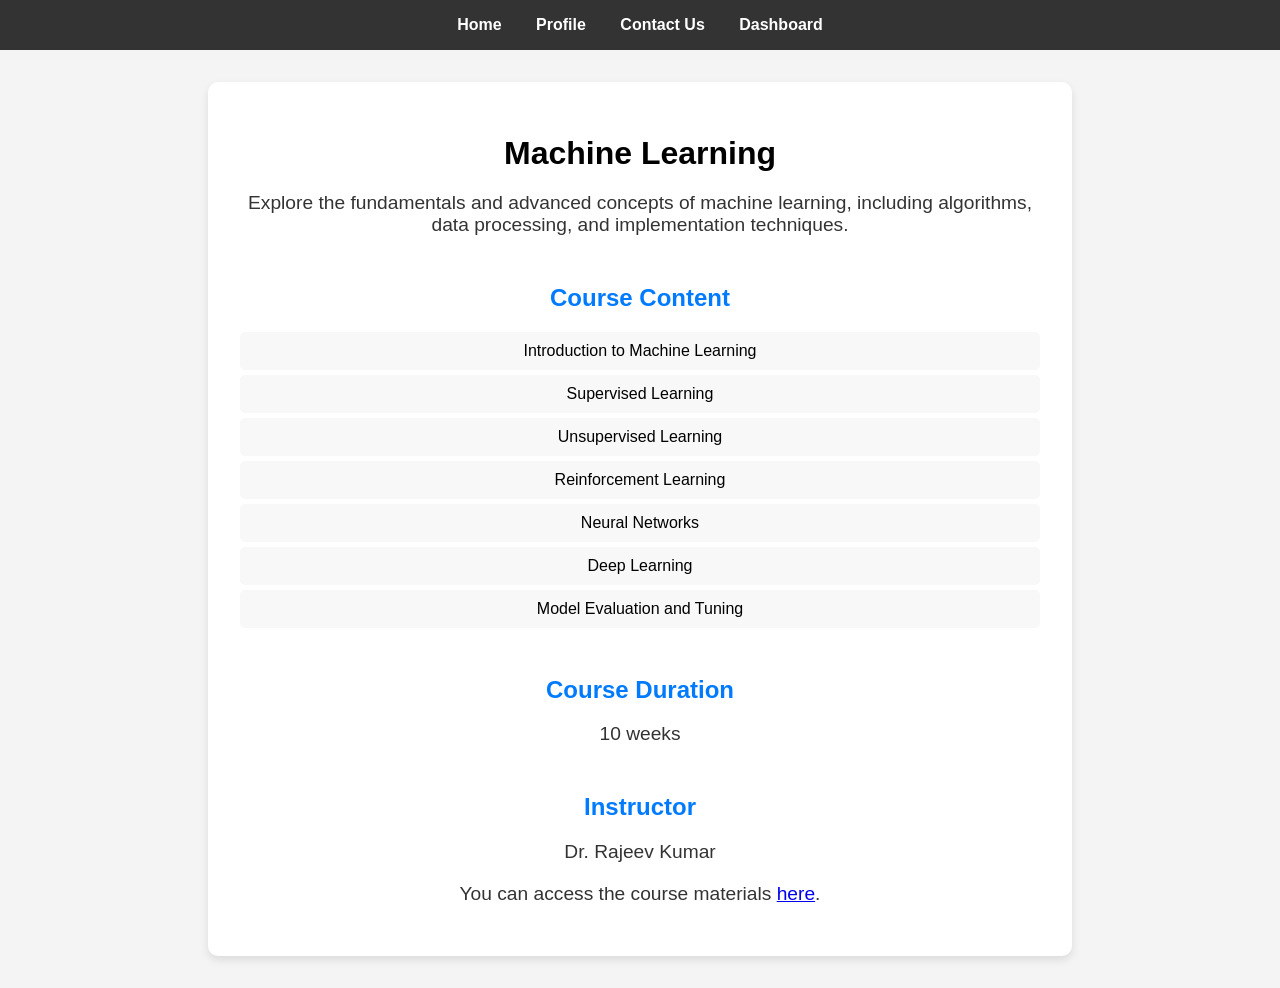
==== Machine Learning.html @ 51eb736b "Add files via upload" ====
<!DOCTYPE html>
<html lang="en">
<head>
  <meta charset="UTF-8">
  <meta name="viewport" content="width=device-width, initial-scale=1.0">
  <title>Machine Learning</title>
  <link rel="stylesheet" href="Machine Learning.css">
</head>
<body>
  <header>
    <nav>
      <a href="index.html">Home</a>
      <a href="profile.html">Profile</a>
      <a href="contact.html">Contact Us</a>
      <a href="dashboard.html">Dashboard</a>
    </nav>
  </header>
  <main>
    <div class="course-detail-container">
      <h1>Machine Learning</h1>
      <p>Explore the fundamentals and advanced concepts of machine learning, including algorithms, data processing, and implementation techniques.</p>
      <h2>Course Content</h2>
      <ul>
        <li>Introduction to Machine Learning</li>
        <li>Supervised Learning</li>
        <li>Unsupervised Learning</li>
        <li>Reinforcement Learning</li>
        <li>Neural Networks</li>
        <li>Deep Learning</li>
        <li>Model Evaluation and Tuning</li>
      </ul>
      <h2>Course Duration</h2>
      <p>10 weeks</p>
      <h2>Instructor</h2>
      <p>Dr. Rajeev Kumar </p>
       <p>You can access the course materials <a href="https://youtu.be/GwIo3gDZCVQ?si=BrZDSZvAupVekZ_e">here</a>.</p>
    </div>
  </main>
</body>
</html>
---- Machine Learning.css ----
/* General Styles */
body {
    font-family: Arial, sans-serif;
    background-color: #f4f4f4;
    margin: 0;
    padding: 0;
  }
  
  header {
    background-color: #333;
    color: white;
    padding: 1em 0;
    text-align: center;
  }
  
  nav a {
    color: white;
    margin: 0 15px;
    text-decoration: none;
    font-weight: bold;
  }
  
  nav a:hover {
    text-decoration: underline;
  }
  
  /* Course Detail Container */
  .course-detail-container {
    background: white;
    padding: 2em;
    border-radius: 10px;
    box-shadow: 0 4px 8px rgba(0, 0, 0, 0.1);
    max-width: 800px;
    margin: 2em auto;
    text-align: center;
  }
  
  .course-detail-container h1 {
    margin-bottom: 0.5em;
    font-size: 2em;
  }
  
  .course-detail-container p {
    margin: 1em 0;
    font-size: 1.2em;
    color: #333;
  }
  
  .course-detail-container h2 {
    margin-top: 2em;
    font-size: 1.5em;
    color: #007BFF;
  }
  
  .course-detail-container ul {
    list-style-type: none;
    padding: 0;
  }
  
  .course-detail-container li {
    background: #f8f8f8;
    padding: 10px;
    margin: 5px 0;
    border-radius: 5px;
  }
  
  /* Button Styles */
  button {
    display: inline-block;
    margin: 2em auto;
    padding: 10px 20px;
    background: #007BFF;
    color: white;
    border: none;
    border-radius: 5px;
    cursor: pointer;
    transition: background 0.3s ease;
  }
  
  button:hover {
    background: #0056b3;
  }
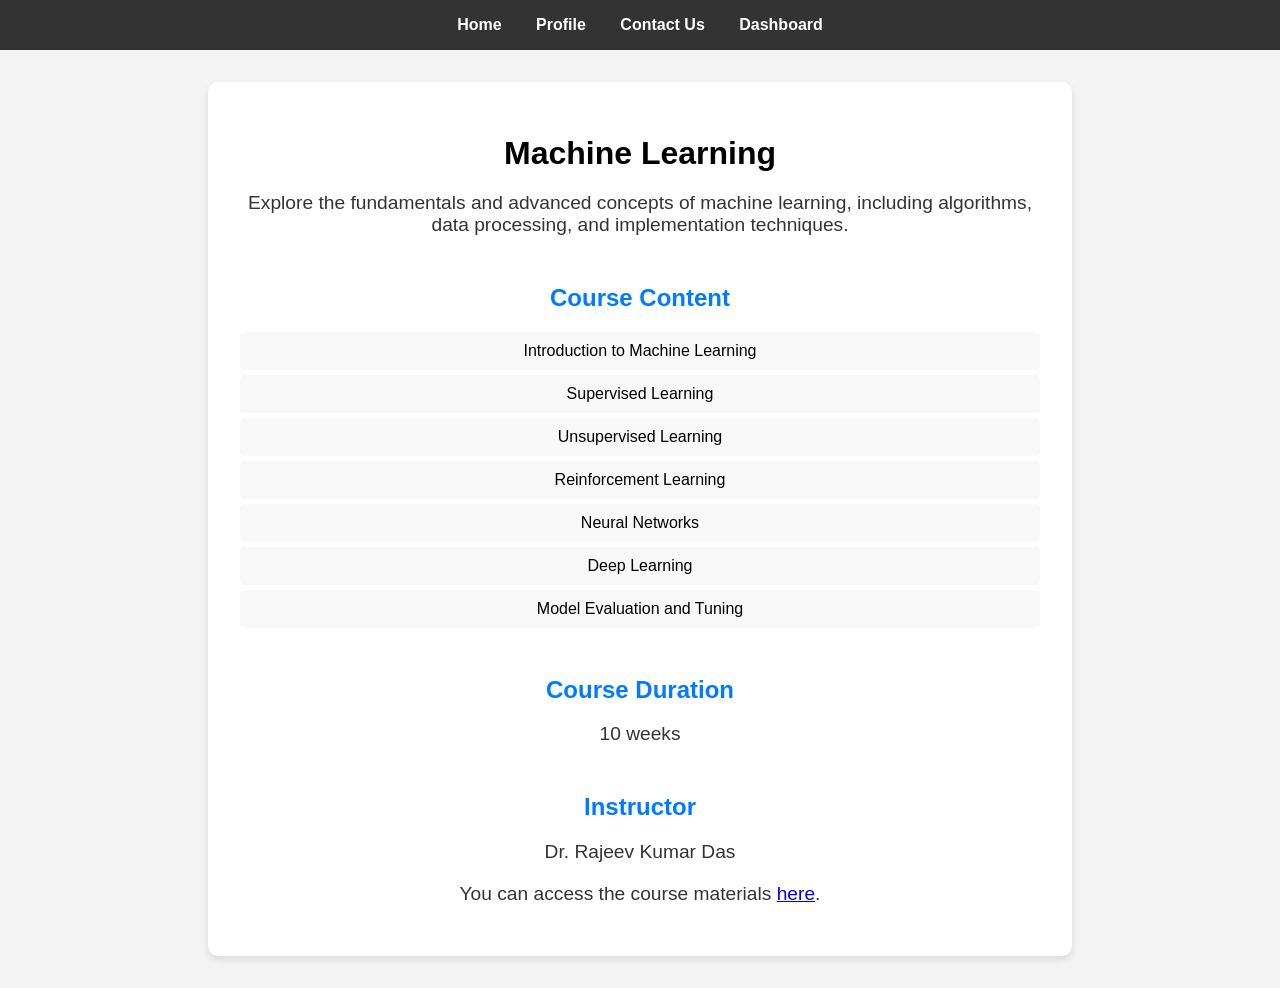
==== commit 4459bdf1: "Machine Learning.html" ====
--- a/Machine Learning.html
+++ b/Machine Learning.html
@@ -32,7 +32,7 @@
       <h2>Course Duration</h2>
       <p>10 weeks</p>
       <h2>Instructor</h2>
-      <p>Dr. Rajeev Kumar </p>
+      <p>Dr. Rajeev Kumar Das</p>
        <p>You can access the course materials <a href="https://youtu.be/GwIo3gDZCVQ?si=BrZDSZvAupVekZ_e">here</a>.</p>
     </div>
   </main>
